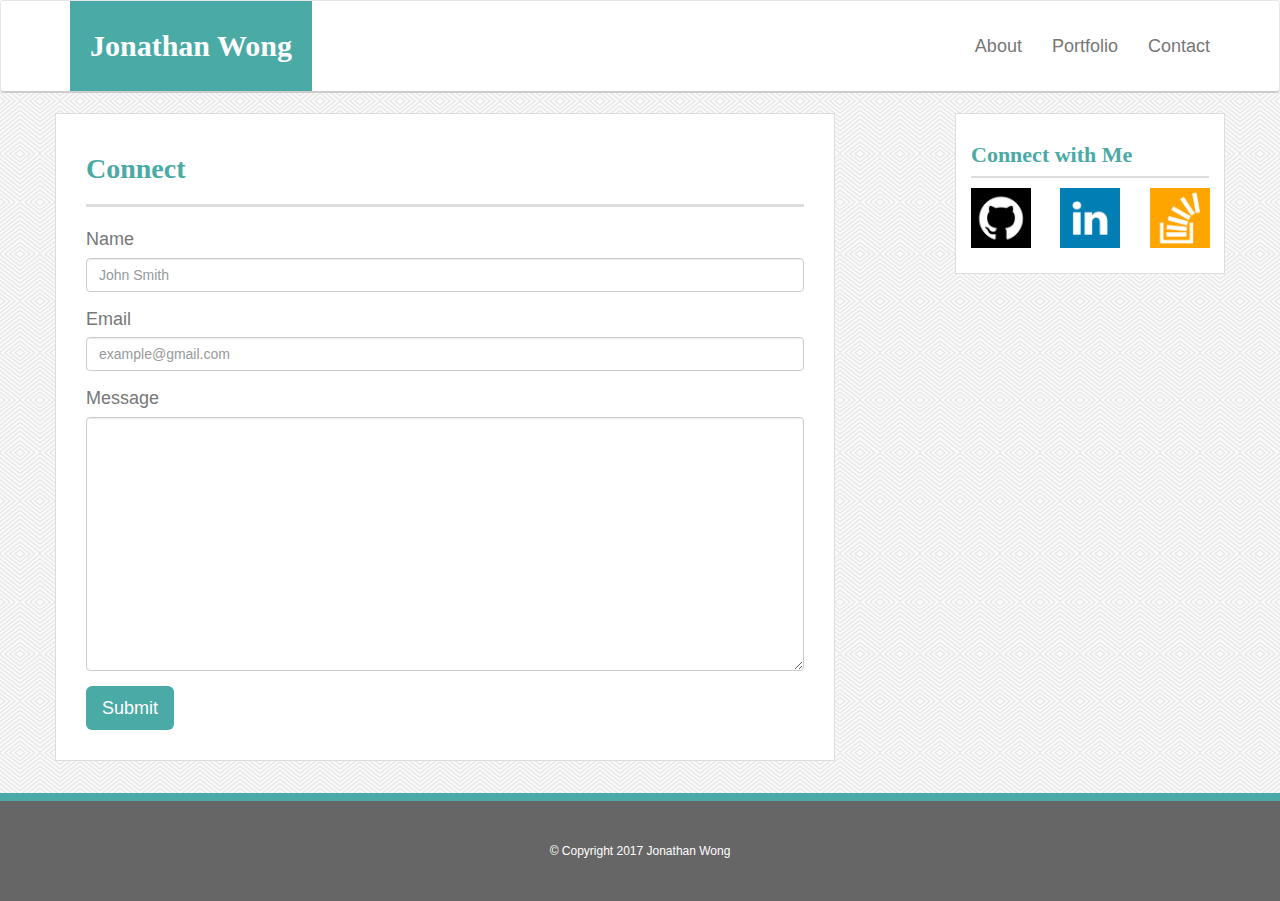
==== contact.html @ b83b8e6f "Add pages" ====
<!DOCTYPE html>
<html lang="en">
<head>
    <meta charset="UTF-8">
    <meta name="viewport" content="width=device-width, initial-scale=1.0">
    <link rel="stylesheet" href="https://maxcdn.bootstrapcdn.com/bootstrap/3.3.7/css/bootstrap.min.css" integrity="sha384-BVYiiSIFeK1dGmJRAkycuHAHRg32OmUcww7on3RYdg4Va+PmSTsz/K68vbdEjh4u" crossorigin="anonymous">
    <link rel="stylesheet" href="assets/css/style.css">
    <title>My Portfolio</title>
</head>
<body>
    <nav class="navbar navbar-default">
        <div class="container">
            <div class="navbar-header">
                <a class="navbar-brand" href="index.html">Jonathan Wong</a>
            </div>
            <ul class="nav navbar-nav navbar-right">
                <li><a href="index.html">About</a></li>
                <li><a href="portfolio.html">Portfolio</a></li>
                <li><a href="contact.html">Contact</a></li>
            </ul>
        </div>
    </nav>

    <div class="container">
        <div class="row">
            <div class="col-md-8 col-xs-12 main-container">
                <div class="page-header">
                    <h1>Connect</h1>
                </div>
                <div class="row">
                    <div class="col-md-12 col-xs-12">
                        <form>
                            <div class="form-group">
                                <label for="contact_name">Name</label>
                                <input type="text" class="form-control" id="contact_name" placeholder="John Smith">
                            </div>
                            <div class="form-group">
                                <label for="contact_email">Email</label>
                                <input type="email" class="form-control" id="contact_email" placeholder="example@gmail.com">
                            </div>
                            <div class="form-group">
                                <label for="contact_msg">Message</label>
                                <textarea class="form-control" id="contact_msg" rows="12"></textarea>
                            </div>
                            <button type="submit" class="btn btn-primary btn-lg">Submit</button>
                        </form>
                    </div>
                </div>
            </div>

            <div class="col-md-4 col-xs-12 side-container">
                <h2>Connect with Me</h2>
                <div class="row">
                    <div class="col-md-4 col-xs-2">
                        <a href="https://github.com/jdwong415" target="_blank"><img class="connect" src="assets/images/1496785722_github.png" alt="Github"></a>
                    </div>
                    <div class="col-md-4 col-xs-2">
                        <a href="https://www.linkedin.com/in/jonathan-wong-140209120/" target="_blank"><img class="connect" src="assets/images/1496785706_linkedin.png" alt="LinkedIn"></a>
                    </div>
                    <div class="col-md-4 col-xs-2">
                        <a href="https://stackoverflow.com/users/7934912/jwong" target="_blank"><img class="connect" src="assets/images/1496785728_stackoverflow.png" alt="Stackoverflow"></a>
                    </div>
                </div>
            </div>
        </div>
    </div>

    <footer class="footer">
        <div class="container">
            <p class="text-muted">© Copyright 2017 Jonathan Wong</p>
        </div>
    </footer>

</body>
</html>
---- assets/css/style.css ----
html {
    position: relative;
    min-height: 100%;
}

body {
    margin-bottom: 100px;
    background-image: url("../images/whirlpool/whirlpool.png");
}

.navbar {
    background: #fff;
    border-bottom: 2px solid #ccc;
}

.navbar-header {
    margin: 0;
    height: 90px;
    background-color: #4aaaa5;
}

.navbar-brand,
.navbar-nav li a {
    height: 90px;
    line-height: 90px;
    padding-top: 0;
}

.navbar-default .navbar-brand {
    color: #fff;
    font-family: Georgia, 'Times New Roman', Times, serif;
    font-size: 30px;
    font-weight: bold;
    margin-left: 0px!important;
    padding: 0 20px;
}

.navbar-nav li a {
    font-family: Arial, "Helvetica Neue", Helvetica, sans-serif;
    font-size: 18px;
    color: #777;
}

.navbar-nav li a:hover {
    color: #4aaaa5!important;
}

h1, h2 {
    font-family: Georgia, Times, 'Times New Roman', serif;
    color: #4aaaa5;
    font-weight: bold;
}

h1 {
    font-size: 28px;
}

h2 {
    font-size: 22px;
    border-bottom: 2px solid #ddd;
    padding-bottom: 10px;
    line-height: 22px;
    margin-top: 30px;
}

h4 {
    font-family: Georgia, Times, 'Times New Roman', serif;
    font-size: 20px;
    color: #fff;
    padding: 15px 0;
    background-color: #4aaaa5;
    text-align: center;
}

a:hover {
    text-decoration: none;
}

.page-header {
    border-bottom: 3px solid #ddd;
}

.main-container, .side-container {
    background-color: #fff;
    border: 1px solid #ddd;
}

.main-container {
    padding-bottom: 30px;
    padding-right: 30px;
    padding-left: 30px;
    margin-bottom: 40px;
}

.picture {
    margin-bottom: 10px;
}

.bio {
    line-height: 150%;
    font-family: Arial, "Helvetica Neue", Helvetica, sans-serif;
    font-size: 18px;
    color: #777;
}

.side-container {
    max-width: 270px;
    float: right;
    padding-bottom: 25px;
    margin-bottom: 48px;
}

.connect {
    width: 60px;
}

label {
    font-weight: 400;
    font-family: Arial, "Helvetica Neue", Helvetica, sans-serif;
    font-size: 18px;
    color: #777;
}

.form-control:focus {
    border-color: #4aaaa5;
    outline: none;
}

.btn-primary {
    background-color: #4aaaa5;
    border: 0;
}

.btn-primary:hover {
    background-color: #345856;    
}

.portfolio {
    position: relative;
    margin-bottom: 30px;
}

.portimage {
    position: relative;
}

.porttitle {
    width: 100%;
    position: absolute;
    bottom: 10px;
    max-width: 640px;
}

.footer {
    position: absolute;
    bottom: 0;
    width: 100%;
    /* Set the fixed height of the footer here */
    height: 108px;
    background-color: #666;
    border-top: 8px solid #4aaaa5;
}

.footer p {
    line-height: 100px;
    margin-bottom: 0;
    color: #fff;
    text-align: center;
    font-size: 12px;
    font-family: Arial, "Helvetica Neue", Helvetica, sans-serif;
}

@media only screen and (max-width : 992px) {
    .side-container {
        float: left;
        max-width: 100%;
    }
}
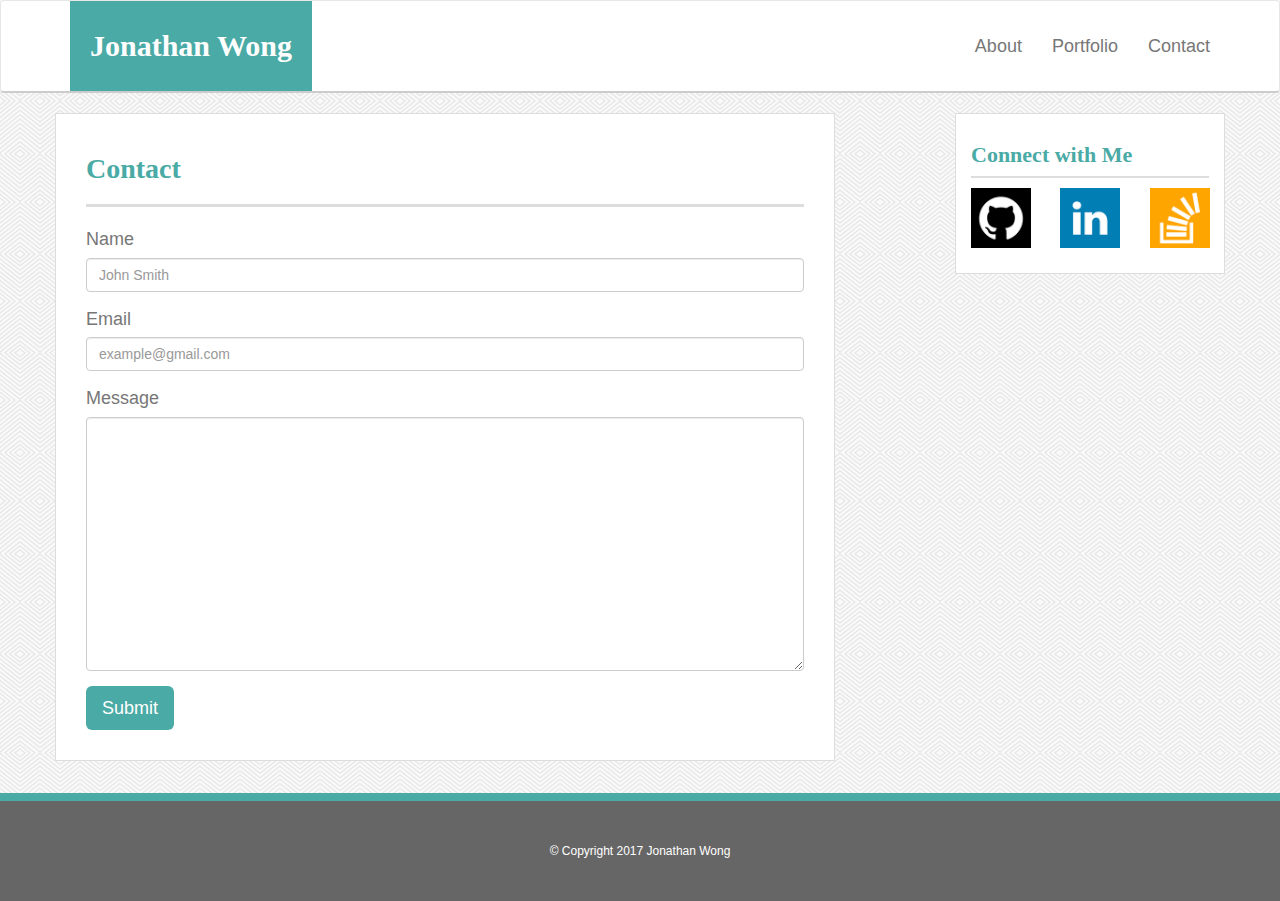
==== commit 52619b0e: "Fix typo" ====
--- a/contact.html
+++ b/contact.html
@@ -25,7 +25,7 @@
         <div class="row">
             <div class="col-md-8 col-xs-12 main-container">
                 <div class="page-header">
-                    <h1>Connect</h1>
+                    <h1>Contact</h1>
                 </div>
                 <div class="row">
                     <div class="col-md-12 col-xs-12">
